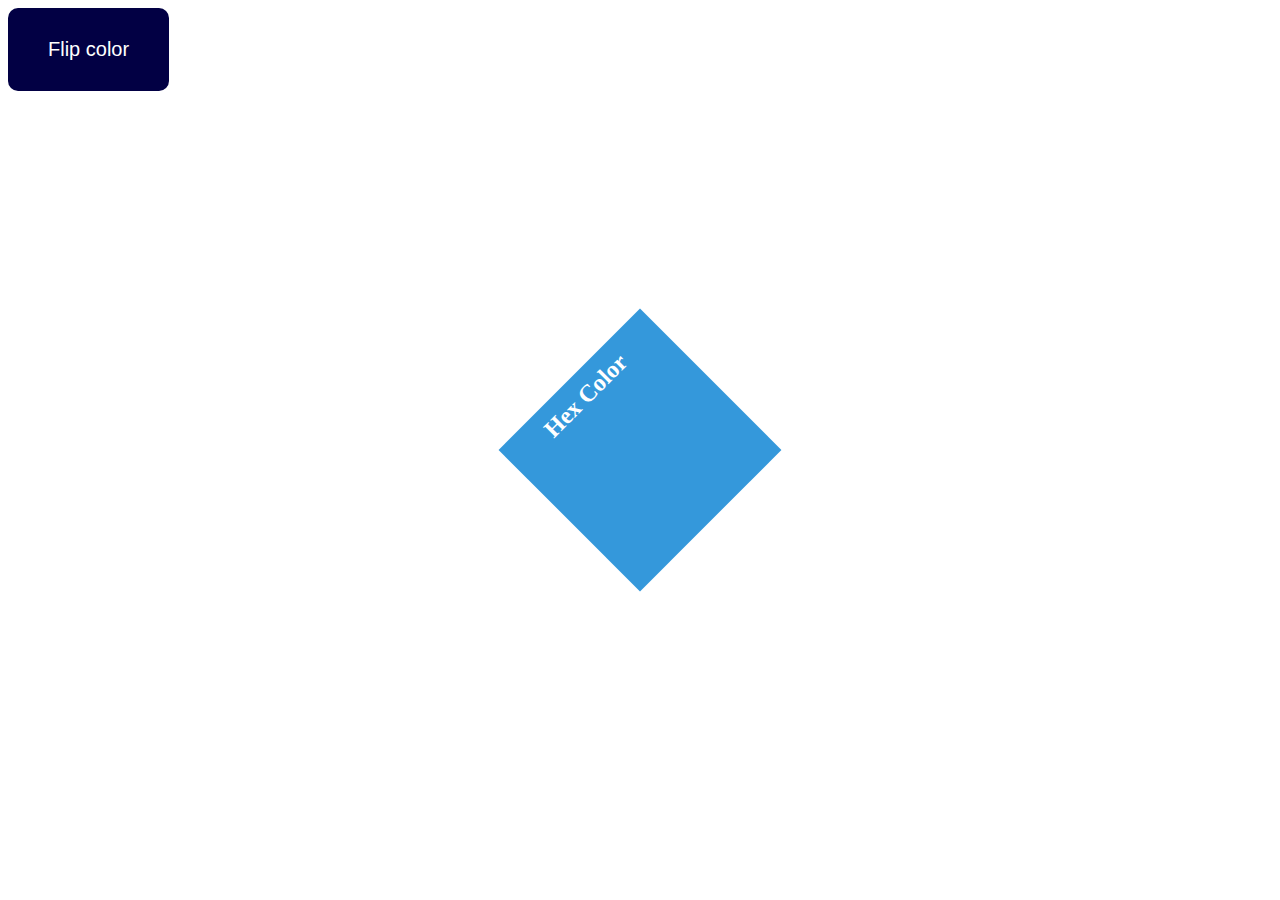
==== ColorFlipper/index.html @ 152b3e20 "Back to basics, just starting..." ====
<!DOCTYPE html>
<html lang="en">
<head>
    <meta charset="UTF-8">
    <link href="style.css" rel="stylesheet">
</head>
<body id="buttonPart">
<div class="diagonal-div">
    <h2 id="hexed">Hex Color</h2>
</div>
<div>
    <button onClick="change()">Flip color</button>
</div>
</body>
<script src="hex.js"></script>
</html>
---- ColorFlipper/style.css ----
button {
    display: inline-block;
    padding: 30px 40px;
    font-size: 20px;
    text-align: center;
    text-decoration: none;
    cursor: pointer;
    border: none;
    border-radius: 10px;
    background-color: #020044;
    color: #fff;
    overflow: hidden;
    position: relative;
    transition: transform 0.3s ease, box-shadow 0.3s ease;
}

button:hover {
    transform: scale(1.1) rotate(10deg);
    box-shadow: 0 0 20px rgba(0, 0, 0, 0.3);
}

.diagonal-div {
    width: 200px;
    height: 200px;
    background-color: #3498db;
    color: #fff;
    position: absolute;
    top: 50%;
    left: 50%;
    transform: translate(-50%, -50%) rotate(-45deg);
    text-align: center;
}

h2 {
    margin: 0;
    padding: 10px;
}
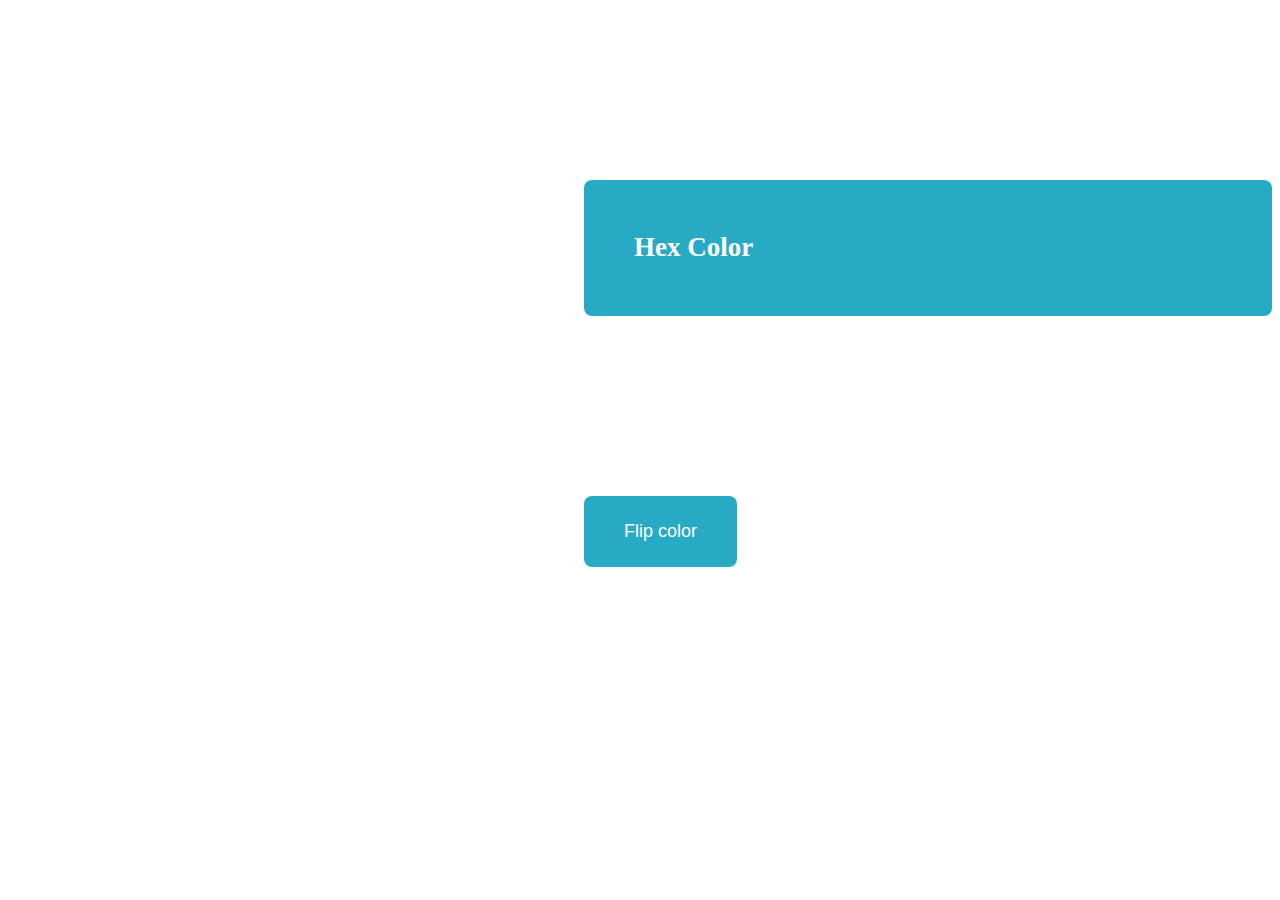
==== commit 65b97a90: "Looks good..." ====
--- a/ColorFlipper/index.html
+++ b/ColorFlipper/index.html
@@ -4,8 +4,8 @@
     <meta charset="UTF-8">
     <link href="style.css" rel="stylesheet">
 </head>
-<body id="buttonPart">
-<div class="diagonal-div">
+<body>
+<div class="square">
     <h2 id="hexed">Hex Color</h2>
 </div>
 <div>
--- a/ColorFlipper/style.css
+++ b/ColorFlipper/style.css
@@ -1,38 +1,30 @@
+
+.square {
+    padding: 30px 50px;
+    margin-top: 20vh;
+    margin-left: 45vw;
+    font-size: 18px;
+    border: none;
+    border-radius: 8px;
+    background-color: #27abc5;
+    color: #ffffff;
+    cursor: pointer;
+    transition: background-color 0.3s ease;
+}
 
 button {
-    display: inline-block;
-    padding: 30px 40px;
-    font-size: 20px;
-    text-align: center;
-    text-decoration: none;
+    padding: 25px 40px;
+    margin-top: 20vh;
+    margin-left: 45vw;
+    font-size: 18px;
+    border: none;
+    border-radius: 8px;
+    background-color: #27abc5;
+    color: #ffffff;
     cursor: pointer;
-    border: none;
-    border-radius: 10px;
-    background-color: #020044;
-    color: #fff;
-    overflow: hidden;
-    position: relative;
-    transition: transform 0.3s ease, box-shadow 0.3s ease;
+    transition: background-color 0.3s ease;
 }
 
 button:hover {
-    transform: scale(1.1) rotate(10deg);
-    box-shadow: 0 0 20px rgba(0, 0, 0, 0.3);
-}
-
-.diagonal-div {
-    width: 200px;
-    height: 200px;
-    background-color: #3498db;
-    color: #fff;
-    position: absolute;
-    top: 50%;
-    left: 50%;
-    transform: translate(-50%, -50%) rotate(-45deg);
-    text-align: center;
-}
-
-h2 {
-    margin: 0;
-    padding: 10px;
+    background-color: #45a049;
 }